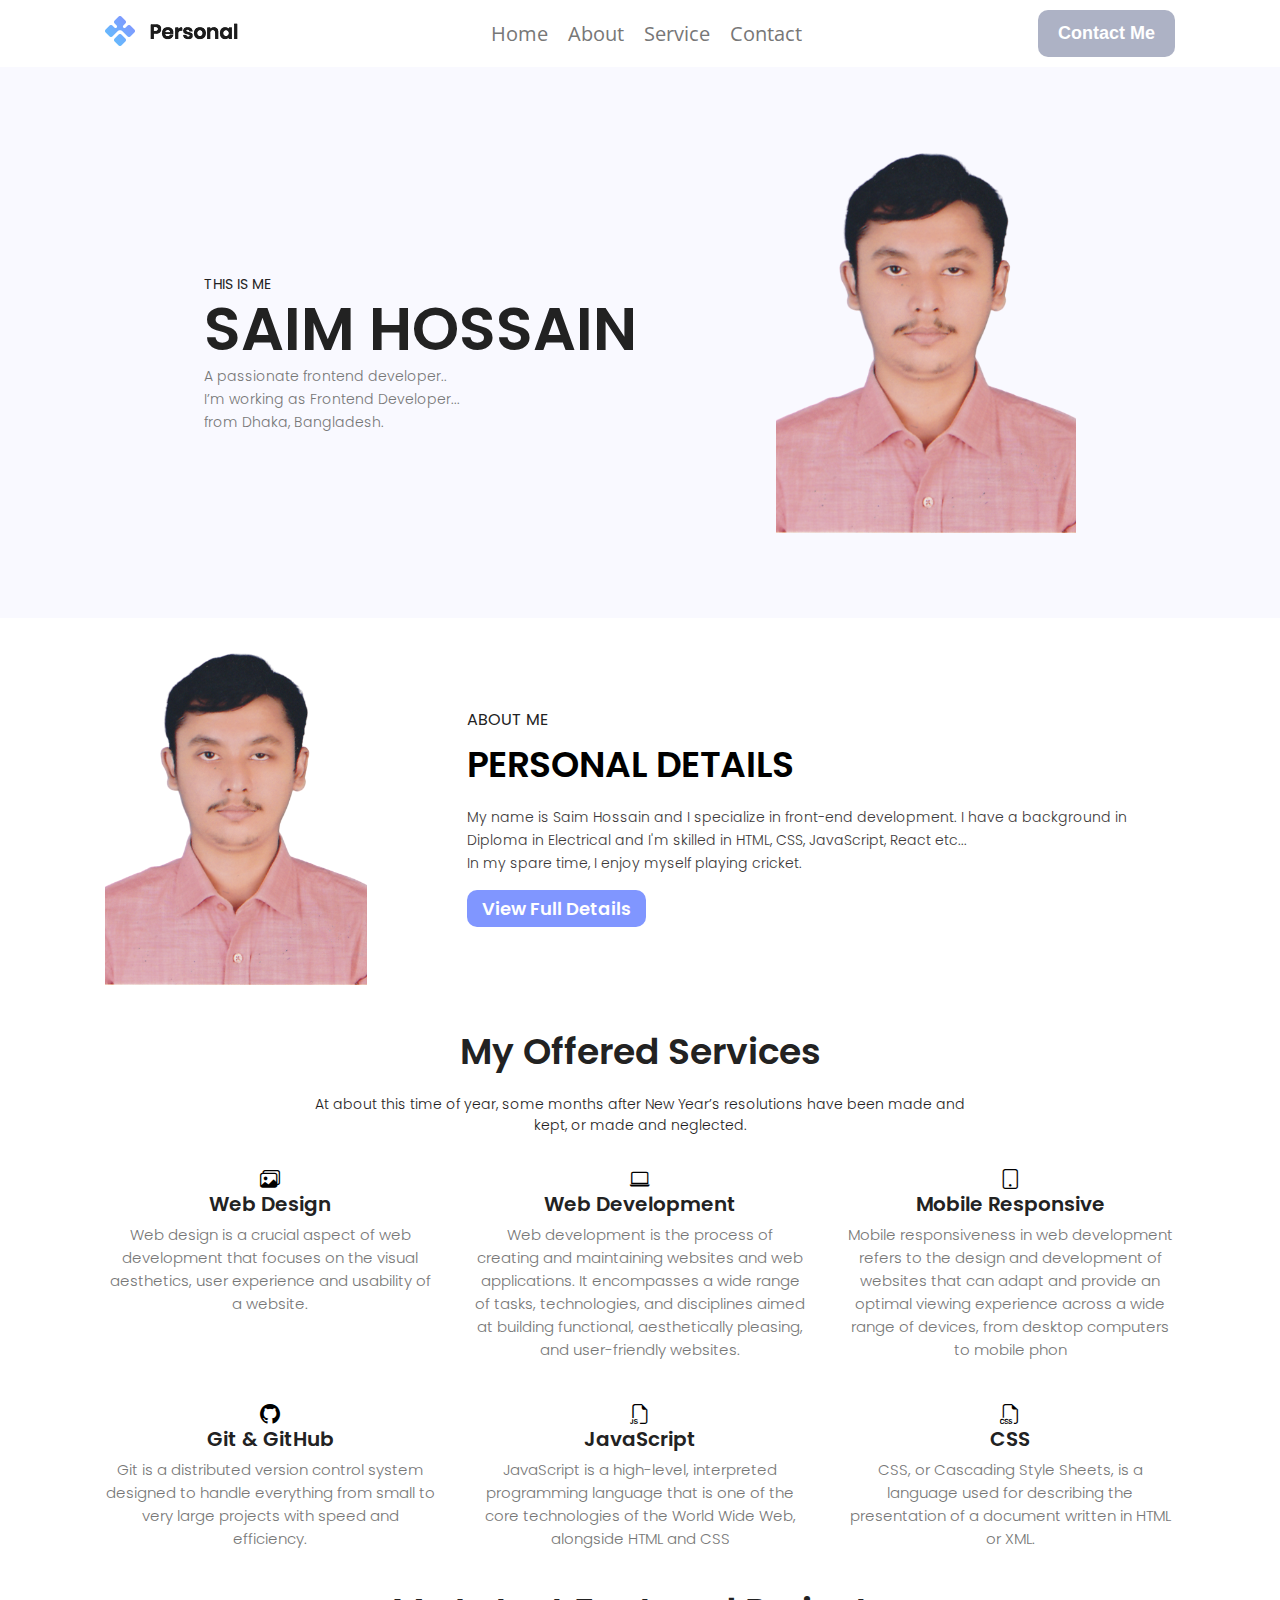
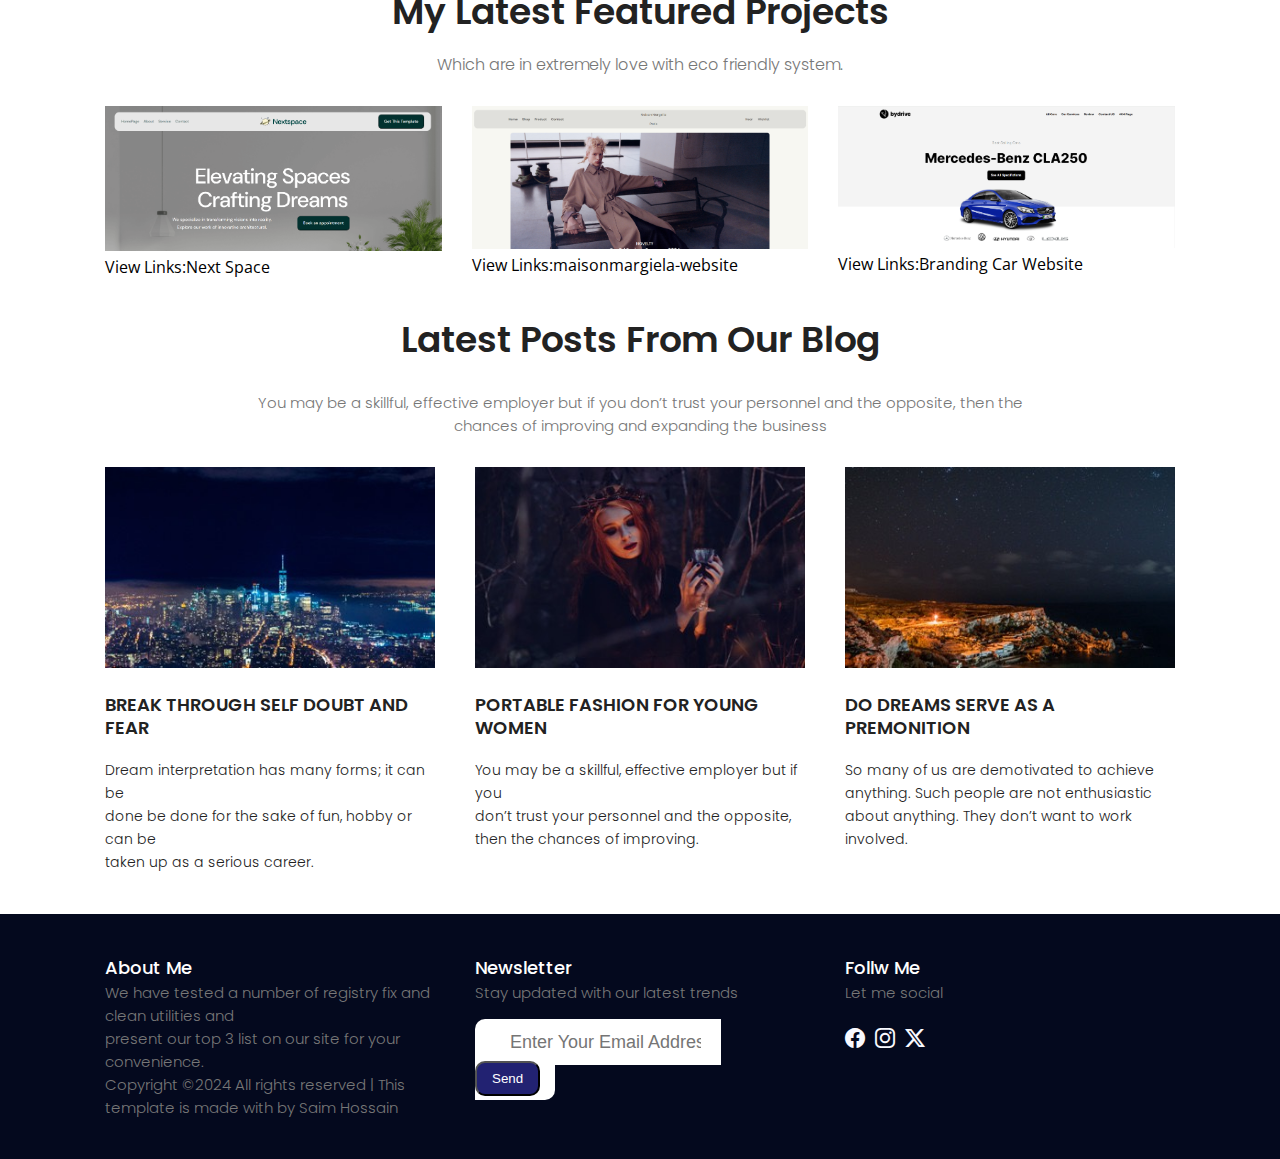
==== index.html @ c0af8c11 "Add files via upload" ====
<!DOCTYPE html>
<html lang="en">
<head>
  <meta charset="UTF-8">
  <meta name="viewport" content="width=device-width, initial-scale=1.0">
  <title>Document</title>
  <link rel="stylesheet" href="style.css">
  <!-- Bootstrap CDN -->
  <link rel="stylesheet" href="https://cdn.jsdelivr.net/npm/bootstrap-icons@1.11.3/font/bootstrap-icons.min.css">
</head>
<body>
  <header>
    <!-- Header Area Start -->
    
  <div class="header-area">
    
      <div id="mySidebar" class="sidebar">
        <a href="javascript:void(0)" class="closebtn" onclick="closeNav()">x</a>
    
        <li><a href="index.html" class="active">Home</a></li>
        <li><a href="about.html" class="active">About</a></li>
        <li><a href="service.html" class="active">Service</a></li>
        <li><a href="contact.html" class="active">Contact</a></li>
      </div>
      <div id="main">
        <button class="openbtn" onclick="openNav()">☰</button>
      </div>
        <div class="header-wrapper wrapper">
          <div class="logo">
            <img src="img/logo.png" alt="">
          </div>
          <div class="navigation-area">
            <nav>
              <ul>
                <li><a href="index.html">Home</a></li>
                <li><a href="about.html">About</a></li>
                <li><a href="service.html">Service</a></li>
                <li><a href="contact.html">Contact</a></li>
              </ul>
            </nav>
          </div>
          <div class="btn-area">
            <button class="btn">Contact Me</button>
          </div>
        </div>
  </div>    
  </header>
    <!-- Header Area End -->

    <main>
      <!-- Hero Area Start -->
      <section>
        <div class="hero-section">
          <div class="hero-area wrapper">
            <div class="hero-about">
              <h2>THIS IS ME</h2>
              <h1>SAIM HOSSAIN</h1>
              <h4>A passionate frontend developer.. <br> I’m working as Frontend Developer... <br>from Dhaka, Bangladesh.</h4>
            </div>
            <div class="hero-img">
              <img src="img/hero.png" alt="">
            </div>
          </div>
        </div>
      </section>
      <!-- Hero Area End -->

      <!-- About  Area Start -->
      <section>
        <div class="wrapper">
          <div class="about-area">
            <div class="about-img">
              <img src="img/hero.png" alt="">
            </div>
            <div class="about-info">
                <h4>ABOUT ME</h4>
                <h2>PERSONAL DETAILS</h2>
                <p>My name is Saim Hossain and I specialize in front-end development. I have a background in Diploma in Electrical and I'm
                  skilled in HTML, CSS, JavaScript, React etc... <br>
                  In my spare time, I enjoy myself playing cricket.
                </p>
                <button class="about-btn">View Full Details</button>
            </div>
          </div>
        </div>
      </section>
      <!-- About  Area End -->

      <!-- Service Area Start -->
       <section>
        <div class="wrapper">
          <div class="service-info">
            <h2>My Offered Services</h2>
            <p>At about this time of year, some months after New Year’s resolutions have been made and <br>  kept, or made and neglected.</p>
          </div>
          <div class="service-area">
            <div class="service-about">
            <i class="bi bi-images"></i>
            <h3>Web Design</h3>
            <h5>Web design is a crucial aspect of web development that focuses on the visual aesthetics, user experience and
            usability of a website.</h5>
            </div>
            <div class="service-about">
            <i class="bi bi-laptop"></i>
            <h3>Web Development</h3>
            <h5>Web development is the process of creating and maintaining websites and web applications. It encompasses a wide range of
            tasks, technologies, and disciplines aimed at building functional, aesthetically pleasing, and user-friendly websites.</h5>
            </div>
            <div class="service-about">
            <i class="bi bi-tablet"></i>
            <h3>Mobile Responsive</h3>
            <h5>Mobile responsiveness in web development refers to the design and development of websites that can adapt and provide an
            optimal viewing experience across a wide range of devices, from desktop computers to mobile phon</h5>
            </div>
            <div class="service-about">
           <i class="bi bi-github"></i>
            <h3>Git & GitHub</h3>
            <h5>Git is a distributed version control system designed to handle everything from small to very large projects with speed
            and efficiency.</h5>
            </div>
            <div class="service-about">
          <i class="bi bi-filetype-js"></i>
            <h3>JavaScript</h3>
            <h5>JavaScript is a high-level, interpreted programming language that is one of the core technologies of the World Wide Web,
            alongside HTML and CSS</h5>
            </div>
            <div class="service-about">
          <i class="bi bi-filetype-css"></i>
            <h3>CSS</h3>
            <h5>CSS, or Cascading Style Sheets, is a language used for describing the presentation of a document written in HTML or XML.</h5>
            </div>
          </div>
        </div>
       </section>
      <!-- Service Area End -->


      <!-- Project Area Start -->
      <section>
        <div class="wrapper">
          <div class="project-area">
            <h2>My Latest Featured Projects</h2>
            <h5>Which are in extremely love with eco friendly system.</h5>
          </div>
          <div class="project-img">
            <div class="project-num">
              <img src="img/project-1.png" alt="">
              <br>
              <a target="_blank" href="https://joyful-dasik-4b8b34.netlify.app/">View Links:Next Space </a>
            </div>
            <div class="project-num">
              <img src="img/project-2.png" alt="">
              <br>
              <a target="_blank" href="https://magenta-crumble-551661.netlify.app/">View Links:maisonmargiela-website </a>
            </div>
            <div class="project-num">
              <img src="img/project-3.png" alt="">
              <br>
              <a target="_blank" href="https://teal-zabaione-3c88c6.netlify.app/">View Links:Branding Car Website </a>
            </div>
          </div>
        </div>
      </section>
      <!-- Project Area End -->

      <!-- Blog Area Start -->
      <section>
        <div class="wrapper">
          <div class="blog-area">
            <h2>Latest Posts From Our Blog</h2>
            <p>You may be a skillful, effective employer but if you don’t trust your personnel and the opposite, then the <br> chances of
            improving and expanding the business</p>
          </div>
          <div class="blog-info">
           <div class="blog-img">
              <img src="img/blog-1.jpg" alt="">
              <h4>BREAK THROUGH SELF DOUBT AND FEAR</h4>
              <p>Dream interpretation has many forms; it can be <br> done be done for the sake of fun, hobby or can be <br> taken up as a serious
              career.</p>
            </div>
           <div class="blog-img">
              <img src="img/blog-2.jpg" alt="">
              <h4>PORTABLE FASHION FOR YOUNG WOMEN</h4>
              <p>You may be a skillful, effective employer but if you <br> don’t trust your personnel and the opposite, then the chances of
              improving.</p>
            </div>
           <div class="blog-img">
              <img src="img/blog-3.jpg" alt="">
                <h4>DO DREAMS SERVE AS A PREMONITION</h4>
                <p>So many of us are demotivated to achieve <br> anything. Such people are not enthusiastic about anything.  They don’t want to
                work involved.</p>
            </div>
          </div>
        </div>
      </section>
      <!-- Blog Area End -->
    </main>

    <!-- Footer Area Start -->
     <section>
      <div class="copyrigt-area">
        <div class="wrapper">
          <div class="copyright-section">
            <div class="copyright-about">
              <h3>About Me</h3>
              <h5>We have tested a number of registry fix and clean utilities and <br> present our top 3 list on our site for your
                convenience.</h5>
          
              <p>Copyright ©2024 All rights reserved | This template is made with by Saim Hossain</p>
            </div>
            <div class="copyright-about">
              <h3>Newsletter</h3>
              <h5>Stay updated with our latest trends</h5>
              <div class="input-email">
                <input type="email" placeholder="Enter Your Email Address">
                <button class="btn-3">Send</button>
              </div>
                
            </div>
            <div class="copyright-about">
              <h3>Follw Me</h3>
              <h5>Let me social</h5>
              <div class="social-area">
                <i class="bi bi-facebook"></i>
                <i class="bi bi-instagram"></i>
                <i class="bi bi-twitter-x"></i>
              </div>
            </div>
          </div>
        </div>
      </div>
     </section>
    <!-- Footer Area End -->
  <script src="app.js"></script>
</body>
</html>
---- style.css ----
@import url('https://fonts.googleapis.com/css2?family=Open+Sans:ital,wght@0,300..800;1,300..800&family=Poppins:ital,wght@0,100;0,200;0,300;0,400;0,500;0,600;0,700;0,800;0,900;1,100;1,200;1,300;1,400;1,500;1,600;1,700;1,800;1,900&display=swap');

*{
  margin: 0;
  padding: 0;
  box-sizing: border-box;
}
body{
  font-family: "Open Sans", sans-serif;
}
img{
  max-width: 100%;
}
.wrapper{
  max-width: 1070px;
  margin: auto;
}
.openbtn{
  display: none;
}


.sidebar{
  height: 100%;
  width: 0;
  position: fixed;
  z-index: 1;
  top: 0;
  left: 0;
  background-color: #111;
  overflow-x: hidden;
  transition: 0.5s;
  padding-top: 60px;
}
.sidebar a{
  padding: 8px 8px 8px 32px;
  text-decoration: none;
  font-size: 24px;
  color: #818181;
  display: block;
  transition: 0.3;
}
.sidebar a:hover{
  color: #f1f1f1;
}


.sidebar .closebtn{
  position: absolute;
  top: 0;
  right: 25px;
  font-size: 36px;
  margin-left: 50px;
}
.openbtn{
  font-size: 20px;
  cursor: pointer;
  background-color: #111;
  color: white;
  padding: 10px 15px;
  border: none;
 
}
.openbtn:hover{
  background-color: #444;
}

.logo{
  width: 150px;
  font-weight: 400;
  font-size: 14px;
  line-height: 23px;
}
/* Header Section Styling */
.header-area{
 padding: 10px 0;
 background-color:#fff;
}
.header-wrapper{
   display: flex;
   justify-content: space-between;
   align-items: center;
}
.navigation-area{
  display: flex;
  align-items: center;
  justify-content:center;

}
nav ul{
  display: flex;
  justify-content: space-between;
  align-items: center;
  list-style: none;
}
nav ul li a{
  text-decoration: none;
padding: 0 10px;
font-size: 20px;
font-weight: 400;
line-height: 23px;
font-family: "Open Sans", sans-serif;
 color:  rgb(119, 119, 119);
}
nav ul li a:hover{
  color: #1313df;
}
.btn{
  padding: 15px 20px;
  border-radius: 10px;
  background: #45507b70;
  color: white;
  font-weight: 600;
  font-size: 18px;
  line-height: 17px;
  border: none;
}

.btn:hover{
  background: #8d8da9;
  color: black;
  cursor: pointer;
}
/* Hero Section Styling */
.hero-section{
background-color: #F9F9FF;
padding: 80px 0;
}

.hero-area{
  display: flex;
  align-items: center;
  justify-content: space-evenly;
  gap: 40px;
}

.hero-about h2{
  font-size: 14px;
 color: rgb(34, 34, 34);
  font-weight: 400;
  font-family: "Poppins", sans-serif;
  margin-top: 25px;
  line-height: 17px;
  
}
.hero-about h1{
font-weight: 600;
font-size: 60px;
color: rgb(34, 34, 34);
  font-family: "Poppins", sans-serif;
  text-align: center;
  line-height: 72px;
}
.hero-about h4{
  color:  rgb(119, 119, 119);
  font-size: 14px;
   font-weight: 300;
  font-family: "Poppins", sans-serif;
  line-height: 23px;
}
.hero-img img{
  width: 300px;
}
/* About Section Styling */
.about-area{
   display: flex;
  align-items: center;
  justify-content: space-around;
gap: 100px;
  margin-top: 30px;
}
.about-info h4{
 margin-bottom: 15px;
  color: rgb(34, 34, 34);
  font-weight: 400;
  font-size: 16px;
  line-height: 17px;
  font-family: "Poppins", sans-serif;
}
.about-info h2{
 font-weight: 600;
  font-size: 36px;
line-height: 43px;
 font-family: "Poppins", sans-serif;
}
.about-info p{
  font-weight: 300;
  font-size: 14px;
line-height: 23px;
 font-family: "Poppins", sans-serif;
 color: rgb(59, 56, 56);
 margin-top: 20px;
}
.about-btn{
    padding: 10px 15px;
  border-radius: 10px;
  background: #8096FF;
  color: #ffffff;
  font-weight: 600;
  font-size: 18px;
  line-height: 17px;
  border: none;
  margin-top: 15px;
  font-family: "Poppins", sans-serif;
}
.about-btn:hover{
  cursor: pointer;
   background: #8d8da9;
  color: black;
  cursor: pointer;
}


 .about-information,.service-information,.contact-information{
  background: #6EAEFD;
  padding: 80px 0;
 }
 .about-information h1, .service-information h1,.contact-information h1{
  text-align: center;
  font-size: 36px;
  color: rgb(255,255,255);
  font-weight: 600;
  font-family: "Poppins", sans-serif;
 }
 .client-info{
  text-align: center;
  margin-top: 30px;
 }
.service-info{
  text-align: center;
  margin-top: 40px;
}
.qualification-info{
  display: grid;
  grid-template-columns: repeat(3,1fr);
  gap: 60px;
  margin-top: 30px;
}
.client-feedback{
  display: grid;
  grid-template-columns: repeat(2,1fr);
  gap: 60px;
  margin-top: 30px;
}

.client-review,.qualification-section{
  padding: 30px 20px;
  box-shadow: rgba(0, 0, 0, 0.35) 0px 5px 15px;
  text-align: center;
}
.client-review p{
  font-size: 15px;
  color: rgb(34, 34, 34);
}
.client-review span{
  font-size: 15px;
  color: rgb(34, 34, 34);
  margin-top: 8px;
}
.qualification-area{
  text-align: center;
  margin-top: 30px;
}
.qualification-area h3{
  font-size: 30px;
}
.service-info h2{
  font-weight: 600;
  font-size: 36px;
  line-height: 44px;
  color: rgb(34, 34, 34);
  margin-top: 20px;
  font-family: "Poppins", sans-serif;
}
.service-info p{
  font-size: 14px;
  font-weight: 300;
  color: rgb(31, 30, 30);
  margin-top: 20px;
  font-family: "Poppins", sans-serif;
}
.service-area{
  display: grid;
  grid-template-columns: repeat(3,1fr);
  place-content: center;
  gap:40px;
  margin-top: 30px;
}
.service-about {
   text-align: center;
}
i{
  font-size: 20px;
}
.service-about h3{
  font-weight: 600;
  font-size: 20px;
  line-height: 22px;
   font-family: "Poppins", sans-serif;
   margin-bottom: 8px;
   color: rgb(34, 34, 34);
}
.service-about h3:hover{
  color: #1313df;
}
.service-about h5{
  font-weight: 300;
  font-size: 15px;
  line-height: 23px;
   font-family: "Poppins", sans-serif;
   color: rgb(119, 119, 119);
}

.project-area{
  margin-top: 40px;
  text-align: center;
}
.project-area h2{
 font-weight: 600;
font-size: 36px;
 color: rgb(34, 34, 34);
 line-height: 43px;
  font-family: "Poppins", sans-serif;
}
.project-area h5{
  margin-top: 20px;
  font-size: 16px;
  font-weight: 300;
  line-height: 23px;
  color: rgb(119, 119, 119);
   font-family: "Poppins", sans-serif;

}
.project-img{
  display: grid;
  grid-template-columns: repeat(3,1fr);
  gap: 30px;
  margin-top: 30px;
}
.project-img img{
  width: 500px;
}
a{
  color: black;
  text-decoration: none;
  margin-top: 10px;
  text-align: center;
}
a:hover{
  color: rgb(33, 33, 153);
}
.blog-area{
  margin-top: 40px;
  text-align: center;
}
.blog-info{
    display: grid;
  grid-template-columns: repeat(3,1fr);
  place-content: center;
  gap:40px;
  margin-top: 30px;
}
.blog-area h2{
font-weight: 600;
font-size: 36px;
 color: rgb(34, 34, 34);
 line-height: 43px;
  font-family: "Poppins", sans-serif;
  margin-top: 30px;
}
.blog-area p{
    font-weight: 300;
  font-size: 15px;
  line-height: 23px;
   font-family: "Poppins", sans-serif;
   color: rgb(119, 119, 119);
   margin-top: 30px;
}
.blog-img h4{
  margin-top: 20px;
  font-size: 18px;
  font-weight: 600;
  line-height: 23px;
  color: rgb(34, 34, 34);
   font-family: "Poppins", sans-serif;
}
.blog-img h4:hover{
  color:rgb(33, 33, 153);
}
.blog-img p{
    margin-top: 20px;
  font-size: 14px;
  font-weight: 300;
  line-height: 23px;
  color: rgb(34, 34, 34);
   font-family: "Poppins", sans-serif;
}

.copyrigt-area{
  background-color: #04091E;
  padding: 40px 0;
  margin-top: 40px;
}

.copyright-section{
  display: grid;
  grid-template-columns: repeat(3,1fr);
  place-content: center;
  gap: 40px;

}

.copyright-about h3{
  font-size: 18px;
  font-weight: 500;
  color: rgb(255,255,255);
   font-family: "Poppins", sans-serif;
}
.copyright-about h5{
   font-size: 15px;
  font-weight: 300;
  color: rgb(119, 119, 119);
   font-family: "Poppins", sans-serif;
   line-height: 23px;

}
.copyright-about p{
  font-size: 15px;
  font-weight: 300;
  color: rgb(119, 119, 119);
   font-family: "Poppins", sans-serif;
   line-height: 23px;
}
.copyright-about p span{
  color: #7490F1;
}

.input-email{
  background: white;
  display: inline;
  padding: 12px 15px;
  margin-top: 10px;
  border-radius: 10px;
  /* width: 45px; */
  
}
input{
 width: 70%;
 border: none;
 padding: 8px 20px;
 font-size: 18px;
 color: #04091E;
 border: none;
 margin-top: 20px;
}
.btn-3{
  padding: 8px 15px;
  background: #222272;
  color: #fff;
  align-items: center;
  justify-content: center;
  border-radius: 10px;
}
.social-area{
  margin-top: 20px;
  font-size: 17px;
  display: flex;
  gap: 10px;
}
.social-area i{
  color: #F9F9FF;
 
}
.map-area{
text-align: center;

}
iframe{
  width: 100%;
  margin-top: 30px;
}
.info{
  display: flex;
  gap: 10px;
  margin-top: 15px;
  align-items: center;
  
}
.contact-section{
  display: grid;
  grid-template-columns: repeat(3,1fr);
}
.contact-info input{
  border: 1px solid #04091E;
}
 textarea{
width: 200px;
height: 170px;
margin-top: 10px;
font-size: 18px;
padding: 10px 5px;
}
.btn-msg{
  padding: 8px 18px;
  background: #8490FF;
  color: #fff;
  font-size: 18px;
  border: none;
margin: 0 auto;
display: block;
margin-top: 15px;
}
.btn-msg:hover{
  background: #222272;
  color: #fff;
}

/* Responsive Css */
@media (max-width:1180px) {
  .header-area{
    padding: 10px;
  }
}
@media (max-width:1180px) {
  .project-img,.blog-info, .copyright-section{
    padding: 0 10px;
  }
  .map-area{
  padding: 0 15px;
}
.contact-section{
  padding: 0 15px;
}
}

@media (max-width:1188px) {
  .copyright-section{
    grid-template-columns: repeat(2,1fr);
  }
}
@media (max-width:950px) {
.service-area{
  padding: 0 10px;
}
.client-feedback{
  padding: 0 15px;
}

}
@media (max-width:850px) {
  .service-area{
    grid-template-columns: repeat(2,1fr);
  }
  .contact-section{
    grid-template-columns: repeat(2,1fr);
  }
  .project-img{
    grid-template-columns: repeat(2,1fr);
  }
  .blog-info{
     grid-template-columns: repeat(2,1fr);
  }
  .copyright-section{
    grid-template-columns: repeat(1,1fr);
    text-align: center;
  }
  .social-area{
    text-align: center;
    display: block;
   
  }
  .social-area i{
    margin: 0 10px;
  }
  .qualification-info{
    grid-template-columns: repeat(2,1fr);
    padding: 0 10px;
  }
}
@media (max-width:800px){
.hero-area{
  padding: 0 15px;
  flex-direction: column;
}
}

@media (max-width:700px) {
  .header-wrapper{
    flex-direction: column;
    gap: 15px;
  }
  .about-area{
    flex-direction: column;
  }
  .about-info h4,p{
    text-align: center;
  }
  .about-info h2{
    text-align: center;
  }
  .about-btn{
    margin: 15px auto;
    display: block;

  }
}
@media (max-width:620px) {
  .hero-about h2{
    text-align: center;
  }
}

@media (max-width:550px){
  .hero-about h1{
    font-size: 36px;
  }
  .about-info h2{
    font-size: 30px;
  }
  .service-info h2{
    font-size: 30px;
  }
  .project-area h2{
    font-size: 30px;
  }
  .project-img{
     grid-template-columns: repeat(1,1fr);
  }
.project-num a{
    text-align: center;
    margin-left:120px ;
  }
  .qualification-info{
    grid-template-columns: repeat(1,1fr);
  padding: 0 60px;
  }
  .client-feedback{
    grid-template-columns: repeat(1,1fr);
    padding: 0 30px;
  }
  .blog-info{
    grid-template-columns: repeat(1,1fr);
text-align: center;
  }
  .blog-img img{
    width: 90%;
    padding: 0 10px;
  }
    .openbtn{
  display: block;
}
  nav{
    display: none;
  }
  .btn{
    display: none;
  }
}
@media (max-width:500px) {
.service-area{
  grid-template-columns: repeat(1,1fr);
  text-align: center;
  padding: 0 10px;
}
.blog-area h2{
  font-size: 26px;
}
.project-area h2{
  font-size: 26px;
}
.project-num {
  padding: 0 10px;
}
.contact-section{
  grid-template-columns: repeat(1,1fr);
  text-align: center;
}
.info{
  text-align: center;
  display: block;
}
textarea{
  width: 90%;
}
}
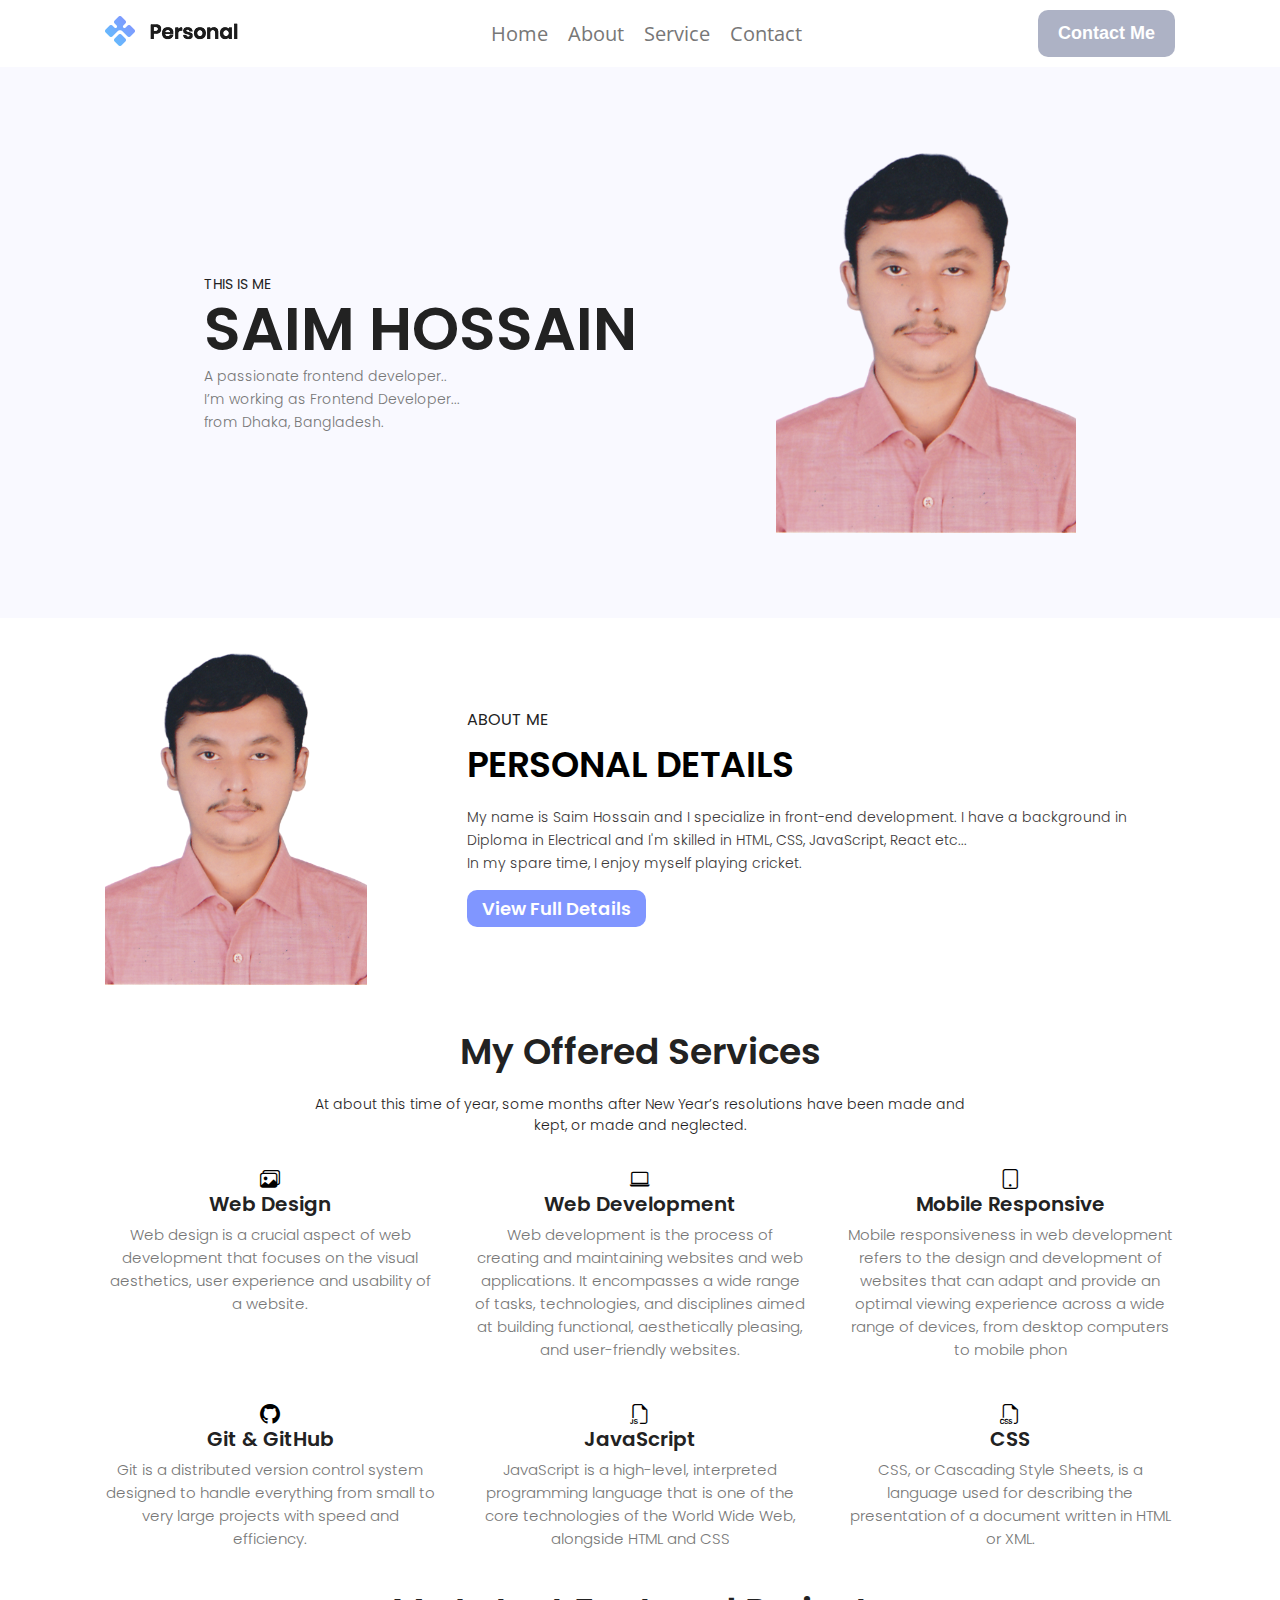
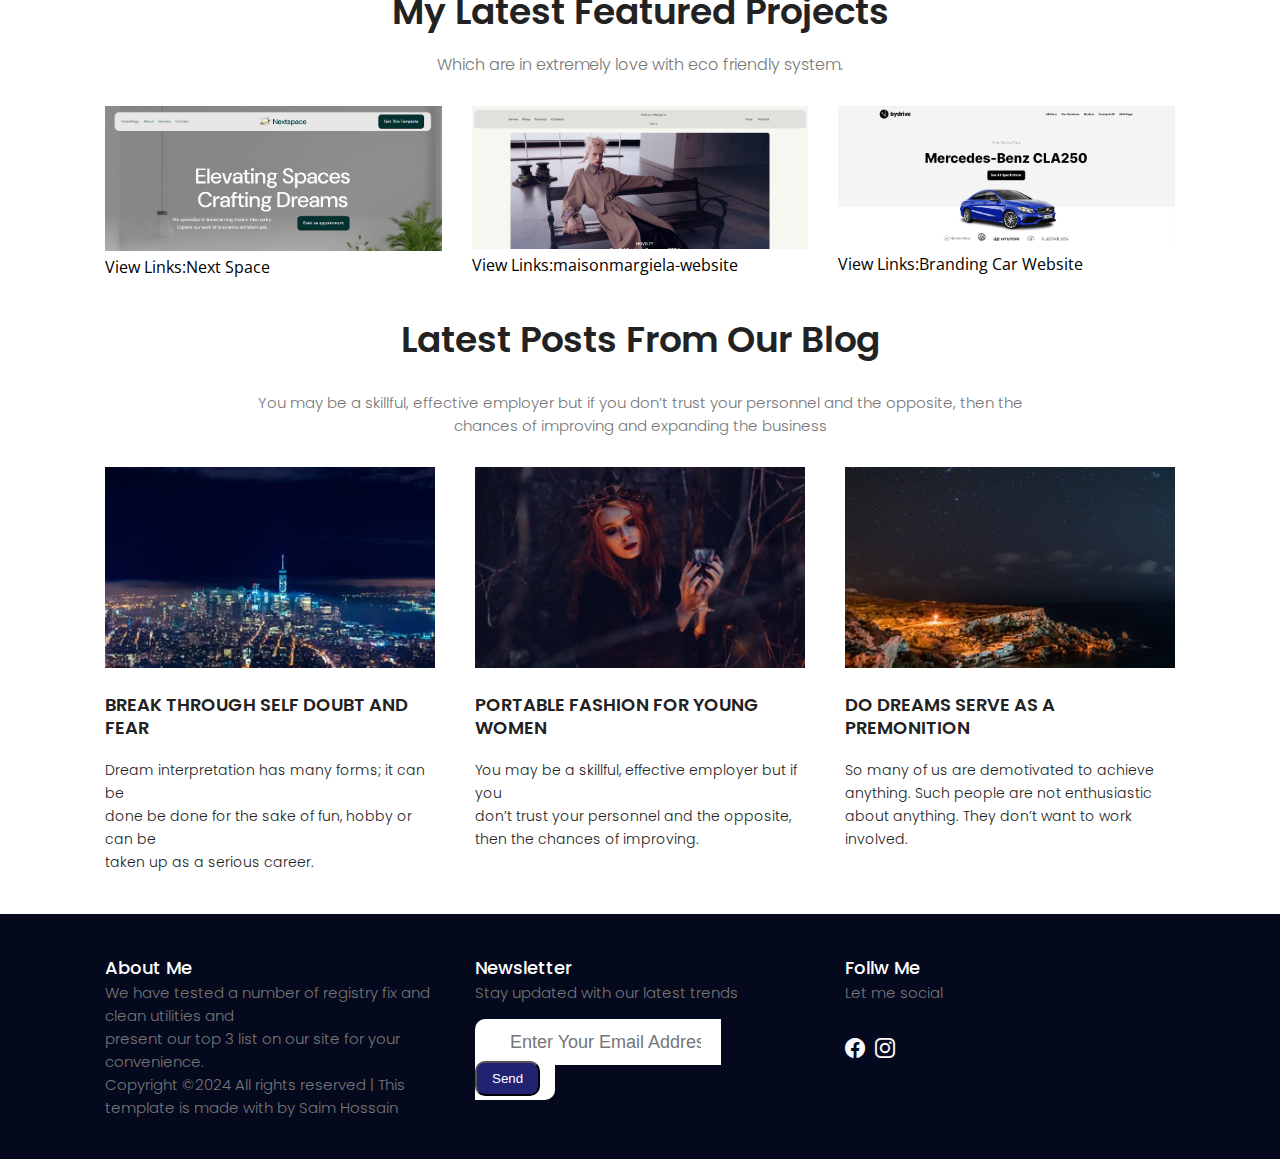
==== commit eda20217: "Update index.html" ====
--- a/index.html
+++ b/index.html
@@ -221,9 +221,9 @@
               <h3>Follw Me</h3>
               <h5>Let me social</h5>
               <div class="social-area">
-                <i class="bi bi-facebook"></i>
-                <i class="bi bi-instagram"></i>
-                <i class="bi bi-twitter-x"></i>
+                <a target="_blank" href="https://www.facebook.com/profile.php?id=100008753350776&mibextid=ZbWKwL"><i
+                    class="bi bi-facebook"></i></a>
+              <a target="_blank" href="https://www.instagram.com/s.m._saim?igsh=ZGpnanpvdGlwZ2Q="><i class="bi bi-instagram"></i></a>
               </div>
             </div>
           </div>
@@ -233,4 +233,4 @@
     <!-- Footer Area End -->
   <script src="app.js"></script>
 </body>
-</html>+</html>
